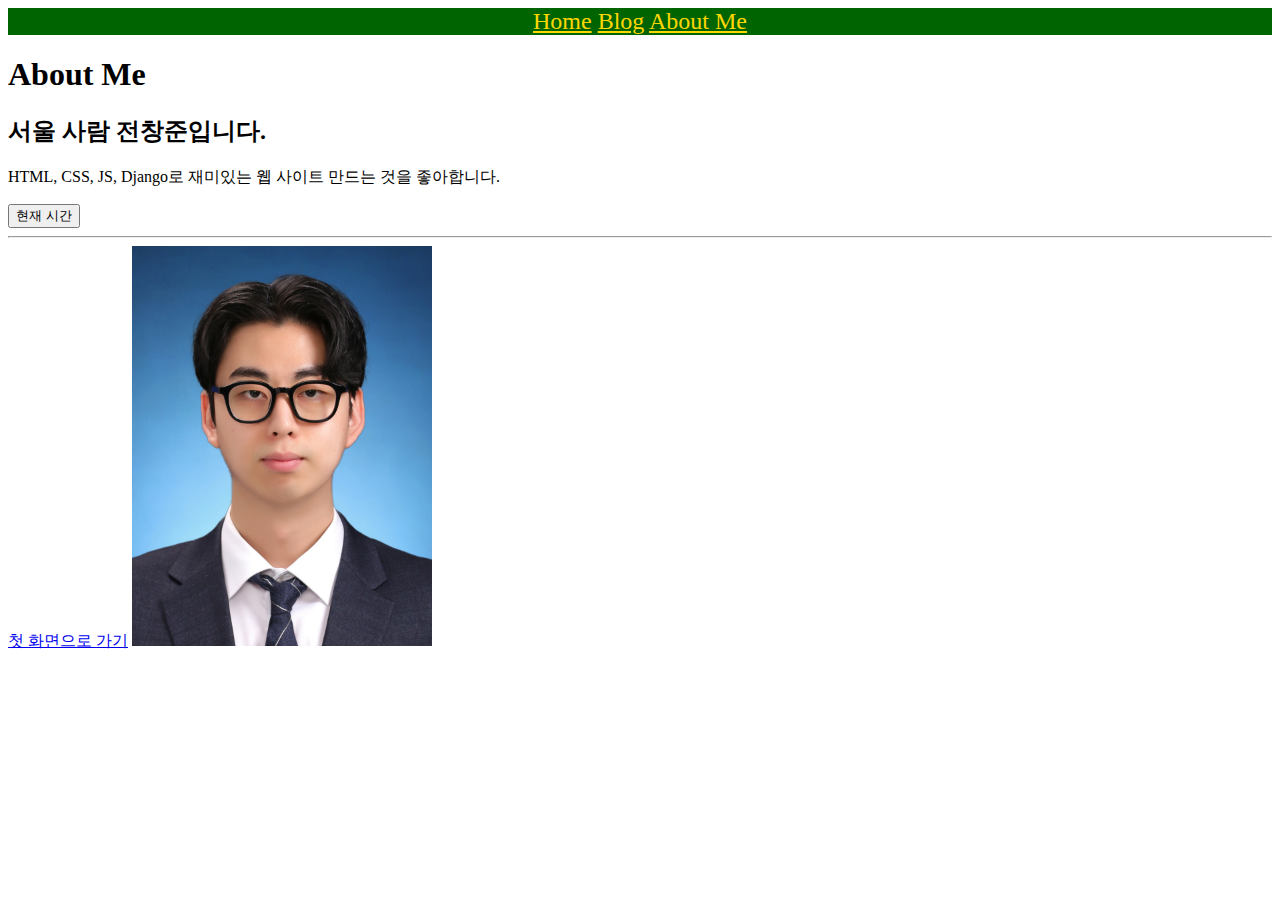
==== about_me.html @ 86228bfb "do it django blog project" ====
<!DOCTYPE html>
<html lang="ko">

<head>
  <meta charset="UTF-8">
  <meta http-equiv="X-UA-Compatible" content="IE=edge">
  <meta name="viewport" content="width=device-width, initial-scale=1.0">
  
  <title>About Me</title>
  
  <link href="./practice.css" rel="stylesheet" type="text/css">

  <script type="text/javascript" src="what_time_is_it.js"></script>

</head>

<body>
  <nav>
    <a href="./index.html">Home</a>
    <a href="./blog.html">Blog</a>
    <a href="./about_me.html">About Me</a>
  </nav>

  <h1>About Me</h1>
  <h2>서울 사람 전창준입니다.</h2>
  
  <p>HTML, CSS, JS, Django로 재미있는 웹 사이트 만드는 것을 좋아합니다.</p>
  
  <button onclick="whatTimeIsIt()">현재 시간</button>
  <hr/>
  <a href="index.html">첫 화면으로 가기</a>
  
  <img src="./images/mig.jpg" height="400px">

</body>

</html>
---- practice.css ----
nav {background-color: darkgreen; font-size: 150%; text-align: center;}
nav a {color: gold;}
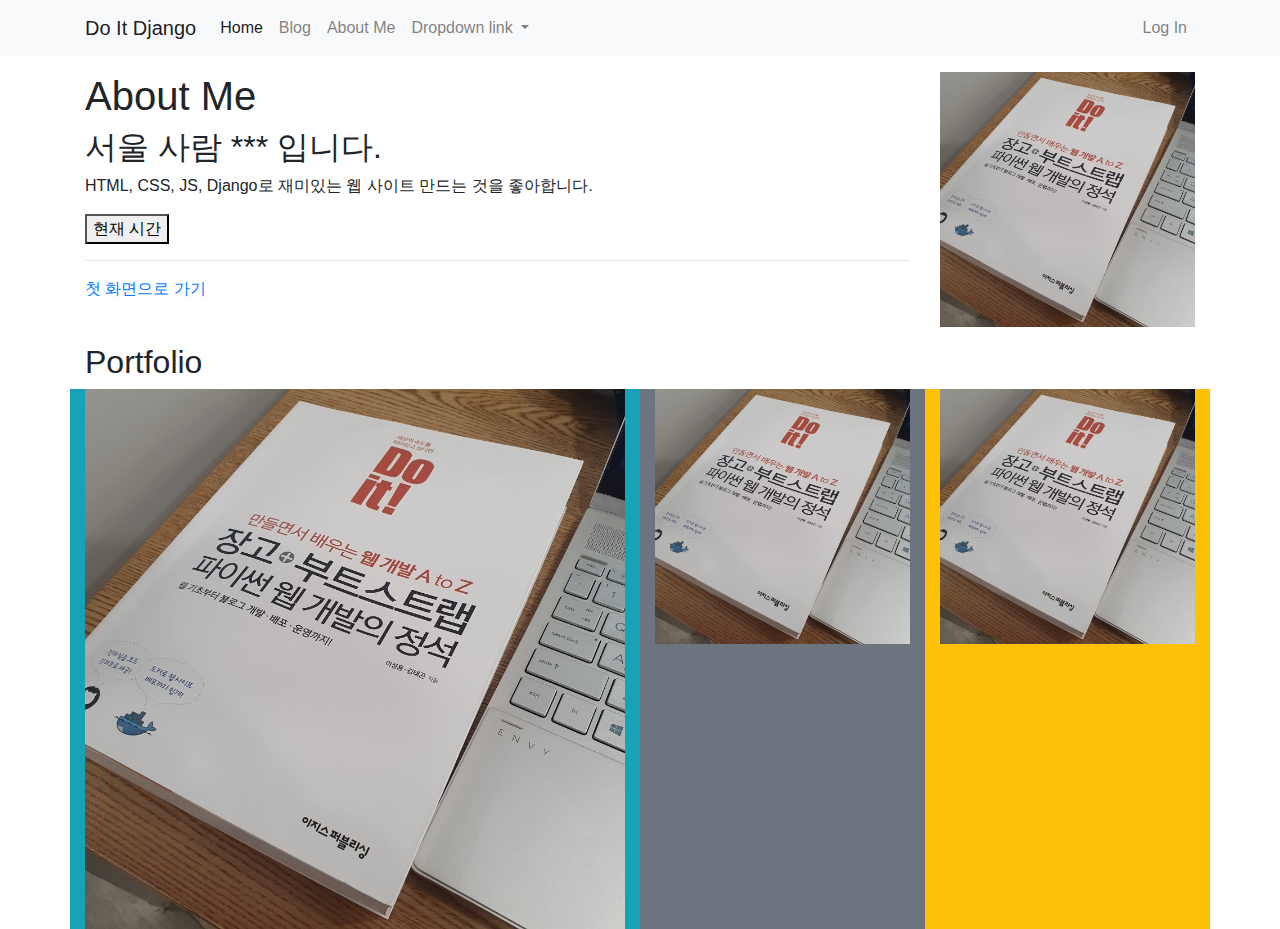
==== commit 087121cb: "use to bootstrap4" ====
--- a/about_me.html
+++ b/about_me.html
@@ -8,29 +8,84 @@
   
   <title>About Me</title>
   
-  <link href="./practice.css" rel="stylesheet" type="text/css">
+  <link href="./bootstrap4/css/bootstrap.min.css" rel="stylesheet" type="text/css">
 
   <script type="text/javascript" src="what_time_is_it.js"></script>
 
 </head>
 
 <body>
-  <nav>
-    <a href="./index.html">Home</a>
-    <a href="./blog.html">Blog</a>
-    <a href="./about_me.html">About Me</a>
+  <nav class="navbar navbar-expand-lg navbar-light bg-light">
+    <div class="container">
+    <a class="navbar-brand" href="./index.html">Do It Django</a>
+    <button class="navbar-toggler" type="button" data-toggle="collapse" data-target="#navbarNavDropdown" aria-controls="navbarNavDropdown" aria-expanded="false" aria-label="Toggle navigation">
+      <span class="navbar-toggler-icon"></span>
+    </button>
+    <div class="collapse navbar-collapse" id="navbarNavDropdown">
+        <ul class="navbar-nav">
+          <li class="nav-item active">
+            <a class="nav-link" href="./index.html">Home <span class="sr-only">(current)</span></a>
+          </li>
+          <li class="nav-item">
+            <a class="nav-link" href="./blog.html">Blog</a>
+          </li>
+          <li class="nav-item">
+            <a class="nav-link" href="./about_me.html">About Me</a>
+          </li>
+          <li class="nav-item dropdown">
+            <a class="nav-link dropdown-toggle" href="#" id="navbarDropdownMenuLink" role="button" data-toggle="dropdown" aria-expanded="false">
+              Dropdown link
+            </a>
+            <div class="dropdown-menu" aria-labelledby="navbarDropdownMenuLink">
+              <a class="dropdown-item" href="#">Action</a>
+              <a class="dropdown-item" href="#">Another action</a>
+              <a class="dropdown-item" href="#">Something else here</a>
+            </div>
+          </li>
+        </ul>
+        <ul class="navbar-nav ml-auto">
+          <li class="nav-item">
+            <a class="nav-link" href="#">Log In</a>
+          </li>
+        </ul>
+      </div>
+    </div>
   </nav>
+<div class="container">
+  <div class="row my-3">
+    <div class="col-9">
+      <h1>About Me</h1>
+      <h2>서울 사람 *** 입니다.</h2>
+      
+      <p>HTML, CSS, JS, Django로 재미있는 웹 사이트 만드는 것을 좋아합니다.</p>
+      
+      <button onclick="whatTimeIsIt()">현재 시간</button>
+      <hr/>
+      <a href="index.html">첫 화면으로 가기</a>
+    </div>
+    <div class="col-3">
+      <img src="./images/123.jpg" class="img-fluid w-100">
+    </div>
+  </div>
+  <div class="row">
+    <div class="col-12">
+      <h2>Portfolio</h2>
+    </div>
+    <div class="col-sm col-lg-6 bg-info">
+      <img src="./images/123.jpg" class="img-fluid">
+    </div>
+    <div class="col-sm  col-lg-3 bg-secondary">
+      <img src="./images/123.jpg" class="img-fluid">
+    </div>
+    <div class="col-sm col-lg-3 bg-warning">
+      <img src="./images/123.jpg" class="img-fluid">
+    </div>
+  </div>
+</div>
 
-  <h1>About Me</h1>
-  <h2>서울 사람 전창준입니다.</h2>
-  
-  <p>HTML, CSS, JS, Django로 재미있는 웹 사이트 만드는 것을 좋아합니다.</p>
-  
-  <button onclick="whatTimeIsIt()">현재 시간</button>
-  <hr/>
-  <a href="index.html">첫 화면으로 가기</a>
-  
-  <img src="./images/mig.jpg" height="400px">
+  <script src="https://cdn.jsdelivr.net/npm/jquery@3.5.1/dist/jquery.slim.min.js" integrity="sha384-DfXdz2htPH0lsSSs5nCTpuj/zy4C+OGpamoFVy38MVBnE+IbbVYUew+OrCXaRkfj" crossorigin="anonymous"></script>
+  <script src="https://cdn.jsdelivr.net/npm/popper.js@1.16.1/dist/umd/popper.min.js" integrity="sha384-9/reFTGAW83EW2RDu2S0VKaIzap3H66lZH81PoYlFhbGU+6BZp6G7niu735Sk7lN" crossorigin="anonymous"></script>
+  <script src="https://cdn.jsdelivr.net/npm/bootstrap@4.6.1/dist/js/bootstrap.min.js" integrity="sha384-VHvPCCyXqtD5DqJeNxl2dtTyhF78xXNXdkwX1CZeRusQfRKp+tA7hAShOK/B/fQ2" crossorigin="anonymous"></script>
 
 </body>
 
